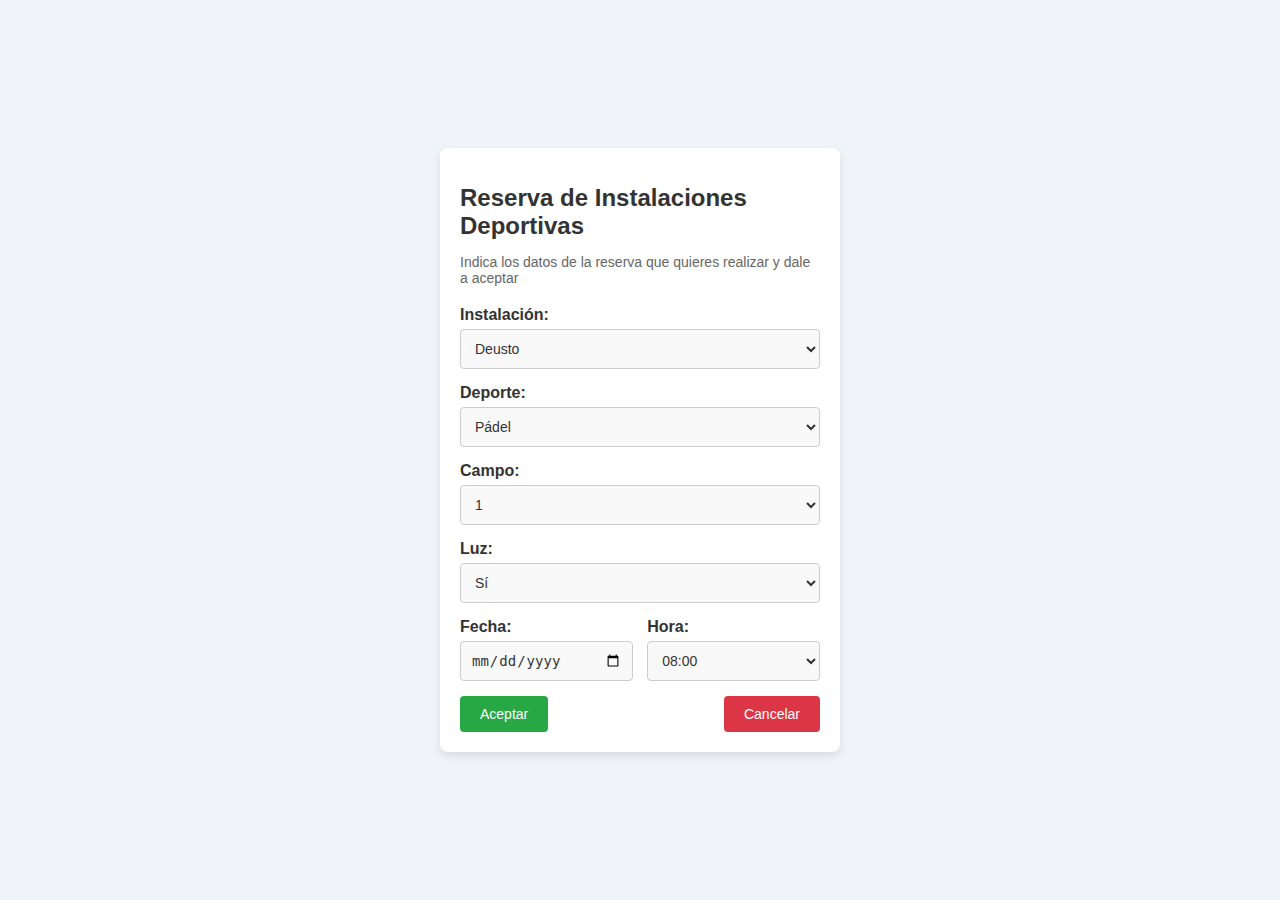
==== docs/index.html @ d6a9ed6a "UPDATE: V3" ====
<!DOCTYPE html>
<html lang="es">
<head>
    <meta charset="UTF-8">
    <meta name="viewport" content="width=device-width, initial-scale=1.0">
    <title>Formulario de Reserva</title>
    <link rel="stylesheet" href="./assets/css/styles.css">
</head>
<body>
    <div class="form-container">
        <h1>Reserva de Instalaciones Deportivas</h1>
        <p>Indica los datos de la reserva que quieres realizar y dale a aceptar</p>
        <form id="reservaForm">
            <label for="instalacion">Instalación:</label>
            <select id="instalacion" name="instalacion">
                <option value="Deusto">Deusto</option>
                <option value="Sani">Sani</option>
                <option value="LaPeña">La Peña</option>
            </select>
            
            <label for="deporte">Deporte:</label>
            <select id="deporte" name="deporte">
                <option value="Padel">Pádel</option>
                <option value="Futbol11">Fútbol 11</option>
                <option value="Futbol5">Fútbol 5</option>
            </select>
            
            <label for="campo">Campo:</label>
            <select id="campo" name="campo">
                <option value="1">1</option>
                <option value="2">2</option>
                <option value="3">3</option>
            </select>
            
            <label for="luz">Luz:</label>
            <select id="luz" name="luz">
                <option value="Si">Sí</option>
                <option value="No">No</option>
            </select>
            
            <div class="fecha-hora-container">
                <div>
                    <label for="fecha">Fecha:</label>
                    <input type="date" id="fecha" name="fecha">
                </div>
                <div>
                    <label for="hora">Hora:</label>
                    <select id="hora" name="hora">
                        <option value="08:00">08:00</option>
                        <option value="09:00">09:00</option>
                        <option value="10:00">10:00</option>
                        <option value="11:00">11:00</option>
                        <option value="12:00">12:00</option>
                        <option value="13:00">13:00</option>
                        <option value="14:00">14:00</option>
                        <option value="15:00">15:00</option>
                        <option value="16:00">16:00</option>
                        <option value="17:00">17:00</option>
                        <option value="18:00">18:00</option>
                        <option value="19:00">19:00</option>
                        <option value="20:00">20:00</option>
                        <option value="21:00">21:00</option>
                    </select>
                </div>
            </div>
            
            <div class="button-container">
                <button type="button" id="aceptarBtn">Aceptar</button>
                <button type="button" id="cancelarBtn">Cancelar</button>
            </div>
        </form>
    </div>
    <script src="./assets/js/script.js"></script>
</body>
</html>
---- docs/assets/css/styles.css ----
body {
    font-family: 'Arial', sans-serif;
    background-color: #f0f4f8;
    display: flex;
    justify-content: center;
    align-items: center;
    height: 100vh;
    margin: 0;
}

.form-container {
    background-color: #ffffff;
    padding: 20px;
    border-radius: 8px;
    box-shadow: 0 4px 8px rgba(0, 0, 0, 0.1);
    width: 100%;
    max-width: 400px;
    box-sizing: border-box;
}

h1 {
    font-size: 24px;
    margin-bottom: 10px;
    color: #333333;
}

p {
    font-size: 14px;
    margin-bottom: 20px;
    color: #666666;
}

form {
    display: flex;
    flex-direction: column;
}

label {
    margin-bottom: 5px;
    font-weight: bold;
    color: #333333;
}

select, input[type="date"] {
    margin-bottom: 15px;
    padding: 10px;
    border: 1px solid #cccccc;
    border-radius: 4px;
    background-color: #f9f9f9;
    font-size: 14px;
    color: #333333;
}

select:focus, input[type="date"]:focus {
    border-color: #007bff;
    outline: none;
}

.fecha-hora-container {
    display: flex;
    justify-content: space-between;
}

.fecha-hora-container div {
    display: flex;
    flex-direction: column;
    width: 48%;
}

.button-container {
    display: flex;
    justify-content: space-between;
}

button {
    padding: 10px 20px;
    border: none;
    border-radius: 4px;
    cursor: pointer;
    font-size: 14px;
    color: #ffffff;
}

#aceptarBtn {
    background-color: #28a745;
}

#aceptarBtn:hover {
    background-color: #218838;
}

#cancelarBtn {
    background-color: #dc3545;
}

#cancelarBtn:hover {
    background-color: #c82333;
}
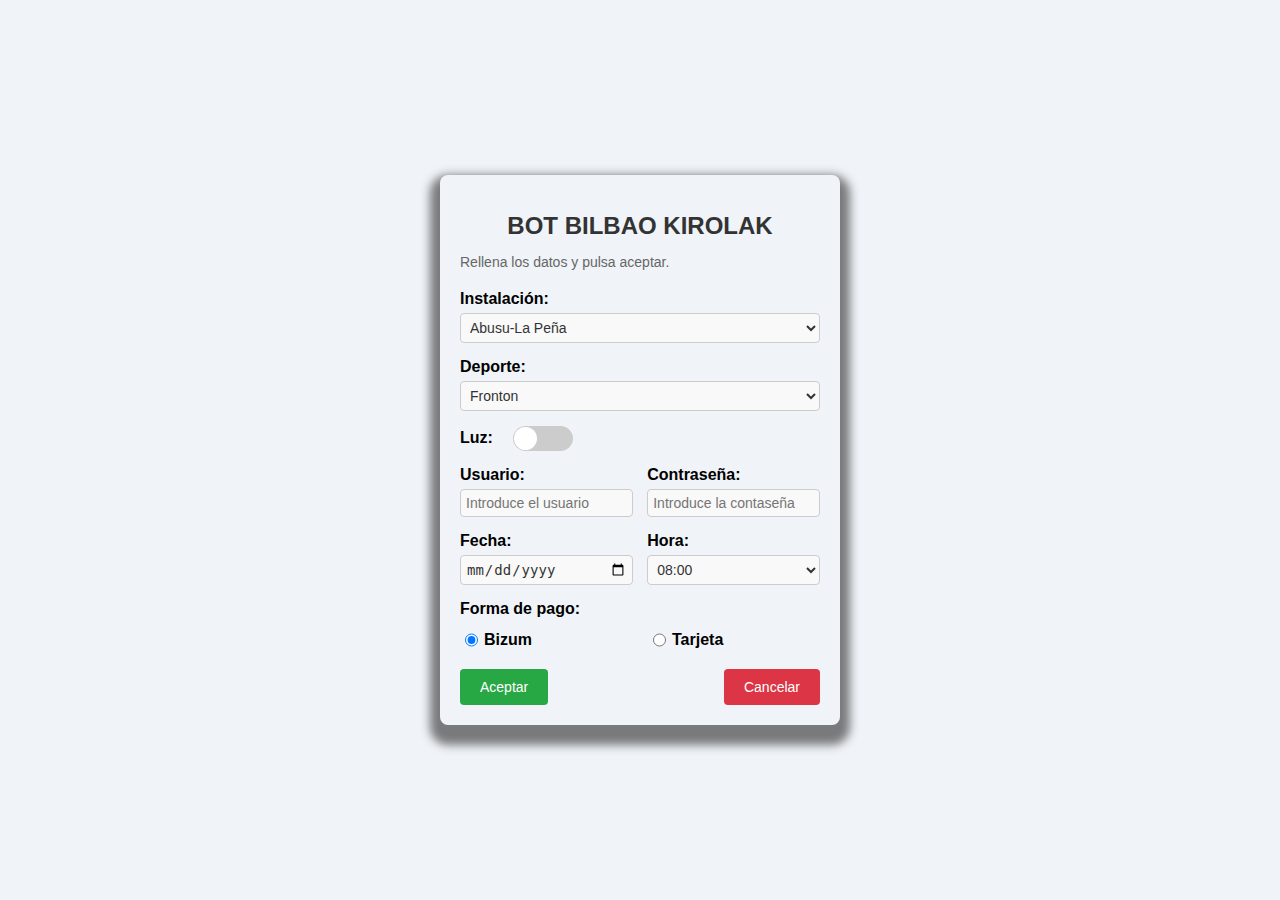
==== commit 8cb5c715: "UPDATE: v1.1 add bizum pay" ====
--- a/docs/index.html
+++ b/docs/index.html
@@ -4,48 +4,60 @@
     <meta charset="UTF-8">
     <meta name="viewport" content="width=device-width, initial-scale=1.0">
     <title>Formulario de Reserva</title>
+    <script src="https://telegram.org/js/telegram-web-app.js"></script>
     <link rel="stylesheet" href="./assets/css/styles.css">
 </head>
 <body>
-    <div class="form-container">
-        <h1>Reserva de Instalaciones Deportivas</h1>
-        <p>Indica los datos de la reserva que quieres realizar y dale a aceptar</p>
-        <form id="reservaForm">
-            <label for="instalacion">Instalación:</label>
-            <select id="instalacion" name="instalacion">
-                <option value="Deusto">Deusto</option>
-                <option value="Sani">Sani</option>
-                <option value="LaPeña">La Peña</option>
+    <div class="formWrapper">
+        <h1>BOT BILBAO KIROLAK</h1>
+        <p>Rellena los datos y pulsa aceptar.</p>
+        <form id="formWrapper">
+            <label for="installation">Instalación:</label>
+            <select id="installation" name="installation">
+                <!-- Las opciones se actualizarán dinámicamente -->
             </select>
             
-            <label for="deporte">Deporte:</label>
-            <select id="deporte" name="deporte">
-                <option value="Padel">Pádel</option>
-                <option value="Futbol11">Fútbol 11</option>
-                <option value="Futbol5">Fútbol 5</option>
+            <label for="sport">Deporte:</label>
+            <select id="sport" name="sport">
+                <!-- Las opciones se actualizarán dinámicamente -->
             </select>
             
-            <label for="campo">Campo:</label>
-            <select id="campo" name="campo">
-                <option value="1">1</option>
-                <option value="2">2</option>
-                <option value="3">3</option>
-            </select>
+            <div id="courtWrapper" style="display: none;">
+				<div>
+					<label for="court">Campo:</label>
+					<select id="court" name="court">
+						<!-- Las opciones se actualizarán dinámicamente -->
+					</select>
+				</div>
+			</div>
             
-            <label for="luz">Luz:</label>
-            <select id="luz" name="luz">
-                <option value="Si">Sí</option>
-                <option value="No">No</option>
-            </select>
-            
-            <div class="fecha-hora-container">
+            <div class="switchWrapper">
+                <label for="ligth">Luz:</label>
+                <label class="switch">
+                    <input type="checkbox" id="ligth" name="ligth">
+                    <span class="slider round"></span>
+                </label>
+            </div> 
+
+            <div class="userWrapper">
                 <div>
-                    <label for="fecha">Fecha:</label>
-                    <input type="date" id="fecha" name="fecha">
+                    <label for="user">Usuario:</label>
+                    <input type="text" id="user" name="user" placeholder="Introduce el usuario">
                 </div>
                 <div>
-                    <label for="hora">Hora:</label>
-                    <select id="hora" name="hora">
+                    <label for="password">Contraseña:</label>
+					<input type="password" id="password" name="password" placeholder="Introduce la contaseña">
+                </div>
+            </div>
+            
+            <div class="datetimeWrapper">
+                <div>
+                    <label for="date">Fecha:</label>
+                    <input type="date" id="date" name="fecha">
+                </div>
+                <div>
+                    <label for="hour">Hora:</label>
+                    <select id="hour" name="hour">
                         <option value="08:00">08:00</option>
                         <option value="09:00">09:00</option>
                         <option value="10:00">10:00</option>
@@ -63,15 +75,23 @@
                     </select>
                 </div>
             </div>
+            <div class="paymentWrapper">
+                <label>Forma de pago:</label>
+                <div class="paymentOptions">
+                    <input type="radio" id="bizum" name="payment" value="rbtBizum" checked>
+                    <label for="bizum">Bizum</label>
+                    
+                    <input type="radio" id="card" name="payment" value="rbtTarjeta">
+                    <label for="card">Tarjeta</label>
+                </div>
+            </div>
             
-            <div class="button-container">
-                <button type="button" id="aceptarBtn">Aceptar</button>
-                <button type="button" id="cancelarBtn">Cancelar</button>
+            <div class="buttonWrapper">
+                <button type="button" id="aceptBtn" onclick="send()">Aceptar</button>
+                <button type="button" id="cancelBtn" onclick="resetForm()">Cancelar</button>
             </div>
         </form>
     </div>
     <script src="./assets/js/script.js"></script>
 </body>
-</html>
-
-
+</html>--- a/docs/assets/css/styles.css
+++ b/docs/assets/css/styles.css
@@ -8,11 +8,12 @@
     margin: 0;
 }
 
-.form-container {
-    background-color: #ffffff;
+/* Plantilla de fuera */ 
+.formWrapper {
+    background-color: #fffff;
     padding: 20px;
     border-radius: 8px;
-    box-shadow: 0 4px 8px rgba(0, 0, 0, 0.1);
+    box-shadow: 0 10px 10px 10px rgba(0, 0, 0, 0.5);
     width: 100%;
     max-width: 400px;
     box-sizing: border-box;
@@ -22,6 +23,7 @@
     font-size: 24px;
     margin-bottom: 10px;
     color: #333333;
+	text-align: center;
 }
 
 p {
@@ -38,12 +40,13 @@
 label {
     margin-bottom: 5px;
     font-weight: bold;
-    color: #333333;
-}
-
-select, input[type="date"] {
+    color: #33333;
+}
+
+/* Estilos para select e inputs de tipo date, text y password */
+select, input[type="date"], input[type="text"], input[type="password"] {
     margin-bottom: 15px;
-    padding: 10px;
+    padding: 5px;
     border: 1px solid #cccccc;
     border-radius: 4px;
     background-color: #f9f9f9;
@@ -51,23 +54,67 @@
     color: #333333;
 }
 
-select:focus, input[type="date"]:focus {
+/* Estilos para el enfoque (focus, clicado) de los elementos */
+select:focus, input[type="date"]:focus, input[type="text"]:focus, input[type="password"]:focus {
     border-color: #007bff;
     outline: none;
 }
 
-.fecha-hora-container {
-    display: flex;
-    justify-content: space-between;
-}
-
-.fecha-hora-container div {
+#courtWrapper div {
+	display: flex;
+    flex-direction: column;
+}
+
+.userWrapper {
+    display: flex;
+    justify-content: space-between;
+}
+
+.userWrapper div {
     display: flex;
     flex-direction: column;
     width: 48%;
 }
 
-.button-container {
+.datetimeWrapper {
+    display: flex;
+    justify-content: space-between;
+}
+
+.datetimeWrapper div {
+    display: flex;
+    flex-direction: column;
+    width: 48%;
+}
+
+.paymentWrapper {
+    display: flex;
+    justify-content: space-between;
+    flex-direction: column;
+}
+
+.paymentWrapper div {
+    margin-top: 8px;
+    display: flex;
+    flex-direction: row;
+    width: 48%;
+}
+
+.paymentOptions label {
+    margin-right: 112px; 
+}
+
+.paymentOptions {
+    gap: 4px;
+}
+
+.paymentOptions input {
+    margin-right: 2px;
+    transform: translateY(-4px);
+}
+
+.buttonWrapper {
+    margin-top: 15px;
     display: flex;
     justify-content: space-between;
 }
@@ -81,18 +128,98 @@
     color: #ffffff;
 }
 
-#aceptarBtn {
+#aceptBtn {
     background-color: #28a745;
 }
 
-#aceptarBtn:hover {
+#aceptBtn:hover {
     background-color: #218838;
 }
 
-#cancelarBtn {
+#cancelBtn{
     background-color: #dc3545;
 }
 
-#cancelarBtn:hover {
+#cancelBtn:hover {
     background-color: #c82333;
 }
+
+/* Slider luz */
+.switchWrapper {
+    display: flex;
+    align-items: center;
+    margin-bottom: 10px;
+}
+
+.switchWrapper label:first-child {
+    margin-right: 20px; /* Ajusta este valor para cambiar el espaciado */
+  }
+
+/* Define un contenedor relativo para el interruptor, estableciendo su tamaño y haciéndolo inline-block para alinearse con otros elementos en línea. */
+.switch {
+position: relative;
+display: inline-block;
+width: 60px;
+height: 25px;
+}
+
+/* Oculta el input checkbox real, haciéndolo invisible y sin ocupar espacio en el layout. */
+.switch input { 
+opacity: 0;
+width: 0;
+height: 0;
+}
+
+/* Define la apariencia del slider (interruptor), posicionándolo absolutamente dentro de su contenedor, llenando todo el espacio disponible. Establece un color de fondo gris y agrega una transición suave de 0.4 segundos para cambios de estado. */
+.slider {
+position: absolute;
+cursor: pointer;
+top: 0;
+left: 0;
+right: 0;
+bottom: 0;
+background-color: #ccc;
+-webkit-transition: .4s;
+transition: .4s;
+}
+
+/* Define la apariencia de la "bolita" del slider, posicionándola absolutamente dentro del slider, con un tamaño de 26x26 píxeles, un color de fondo blanco y transiciones suaves para los cambios de estado. */
+.slider:before {
+position: absolute;
+content: "";
+height: 23px;
+width: 23px;
+left: 1px;
+bottom: 1px;
+background-color: white;
+-webkit-transition: .4s;
+transition: .4s;
+}
+
+/* Cambia el color de fondo del slider a azul (#2196F3) cuando el input checkbox está marcado. */
+input:checked + .slider {
+background-color: #2196F3;
+}
+
+/* Añade un efecto de sombra azul alrededor del slider cuando el input checkbox recibe foco. */
+input:focus + .slider {
+box-shadow: 0 0 1px #2196F3;
+}
+
+/* Mueve la "bolita" del slider 26 píxeles a la derecha cuando el input checkbox está marcado, creando el efecto de deslizamiento. */
+input:checked + .slider:before {
+-webkit-transform: translateX(35px);
+-ms-transform: translateX(35px);
+transform: translateX(35px);
+}
+
+/* Redondea las esquinas del slider, haciendo que el contenedor tenga bordes redondeados (círculo) cuando se utiliza la clase "round". */
+.slider.round {
+border-radius: 34px;
+}
+
+/* Redondea las esquinas de la "bolita" del slider, haciéndola circular cuando se utiliza la clase "round". */
+.slider.round:before {
+border-radius: 50%;
+}
+  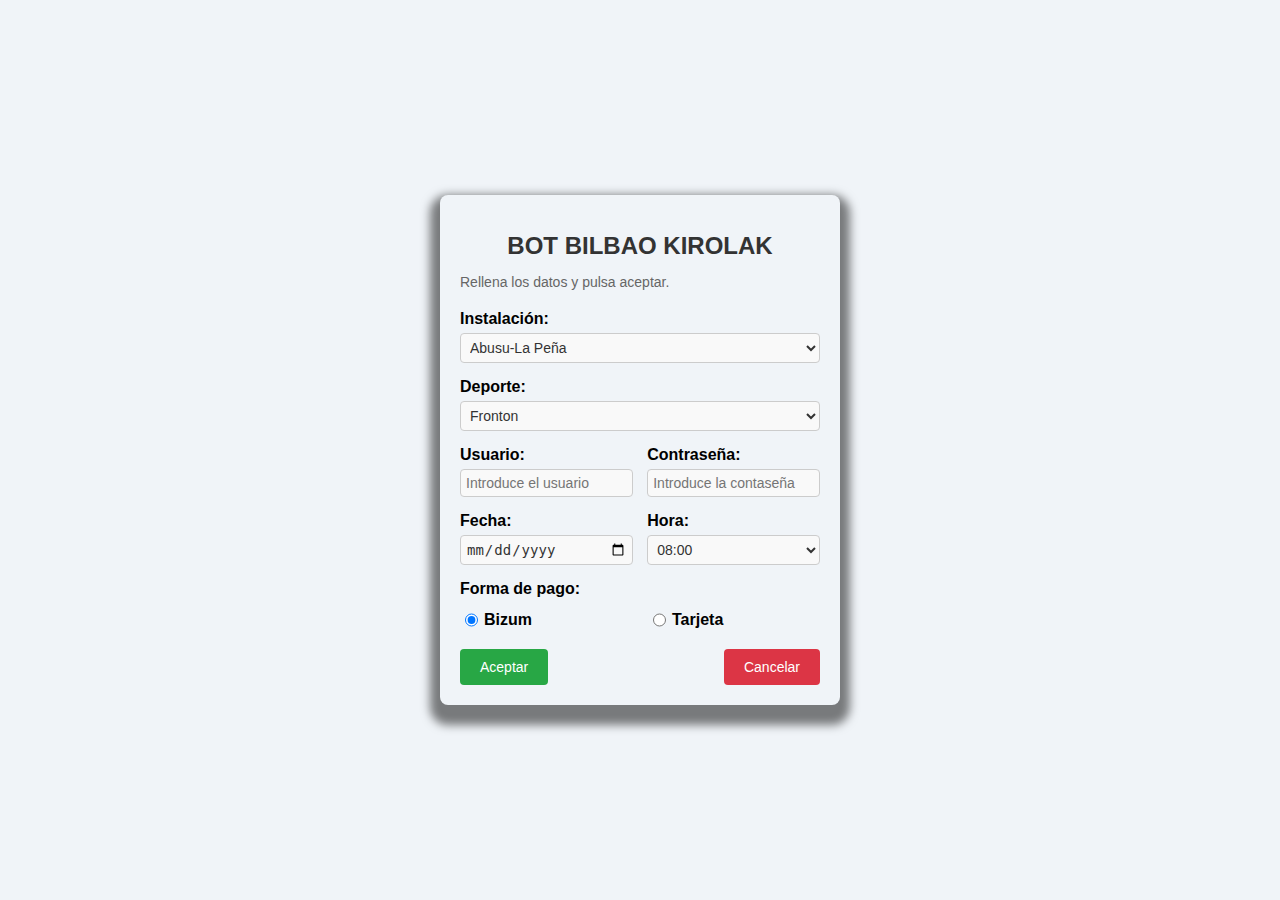
==== commit fa31a470: "UPDATE: comentado boton ligth" ====
--- a/docs/index.html
+++ b/docs/index.html
@@ -30,7 +30,7 @@
 					</select>
 				</div>
 			</div>
-            
+            <!-- 
             <div class="switchWrapper">
                 <label for="ligth">Luz:</label>
                 <label class="switch">
@@ -38,6 +38,7 @@
                     <span class="slider round"></span>
                 </label>
             </div> 
+            -->
 
             <div class="userWrapper">
                 <div>
@@ -78,10 +79,10 @@
             <div class="paymentWrapper">
                 <label>Forma de pago:</label>
                 <div class="paymentOptions">
-                    <input type="radio" id="bizum" name="payment" value="rbtBizum" checked>
+                    <input type="radio" id="bizum" name="payment" value="Bizum" checked>
                     <label for="bizum">Bizum</label>
                     
-                    <input type="radio" id="card" name="payment" value="rbtTarjeta">
+                    <input type="radio" id="card" name="payment" value="Tarjeta">
                     <label for="card">Tarjeta</label>
                 </div>
             </div>
